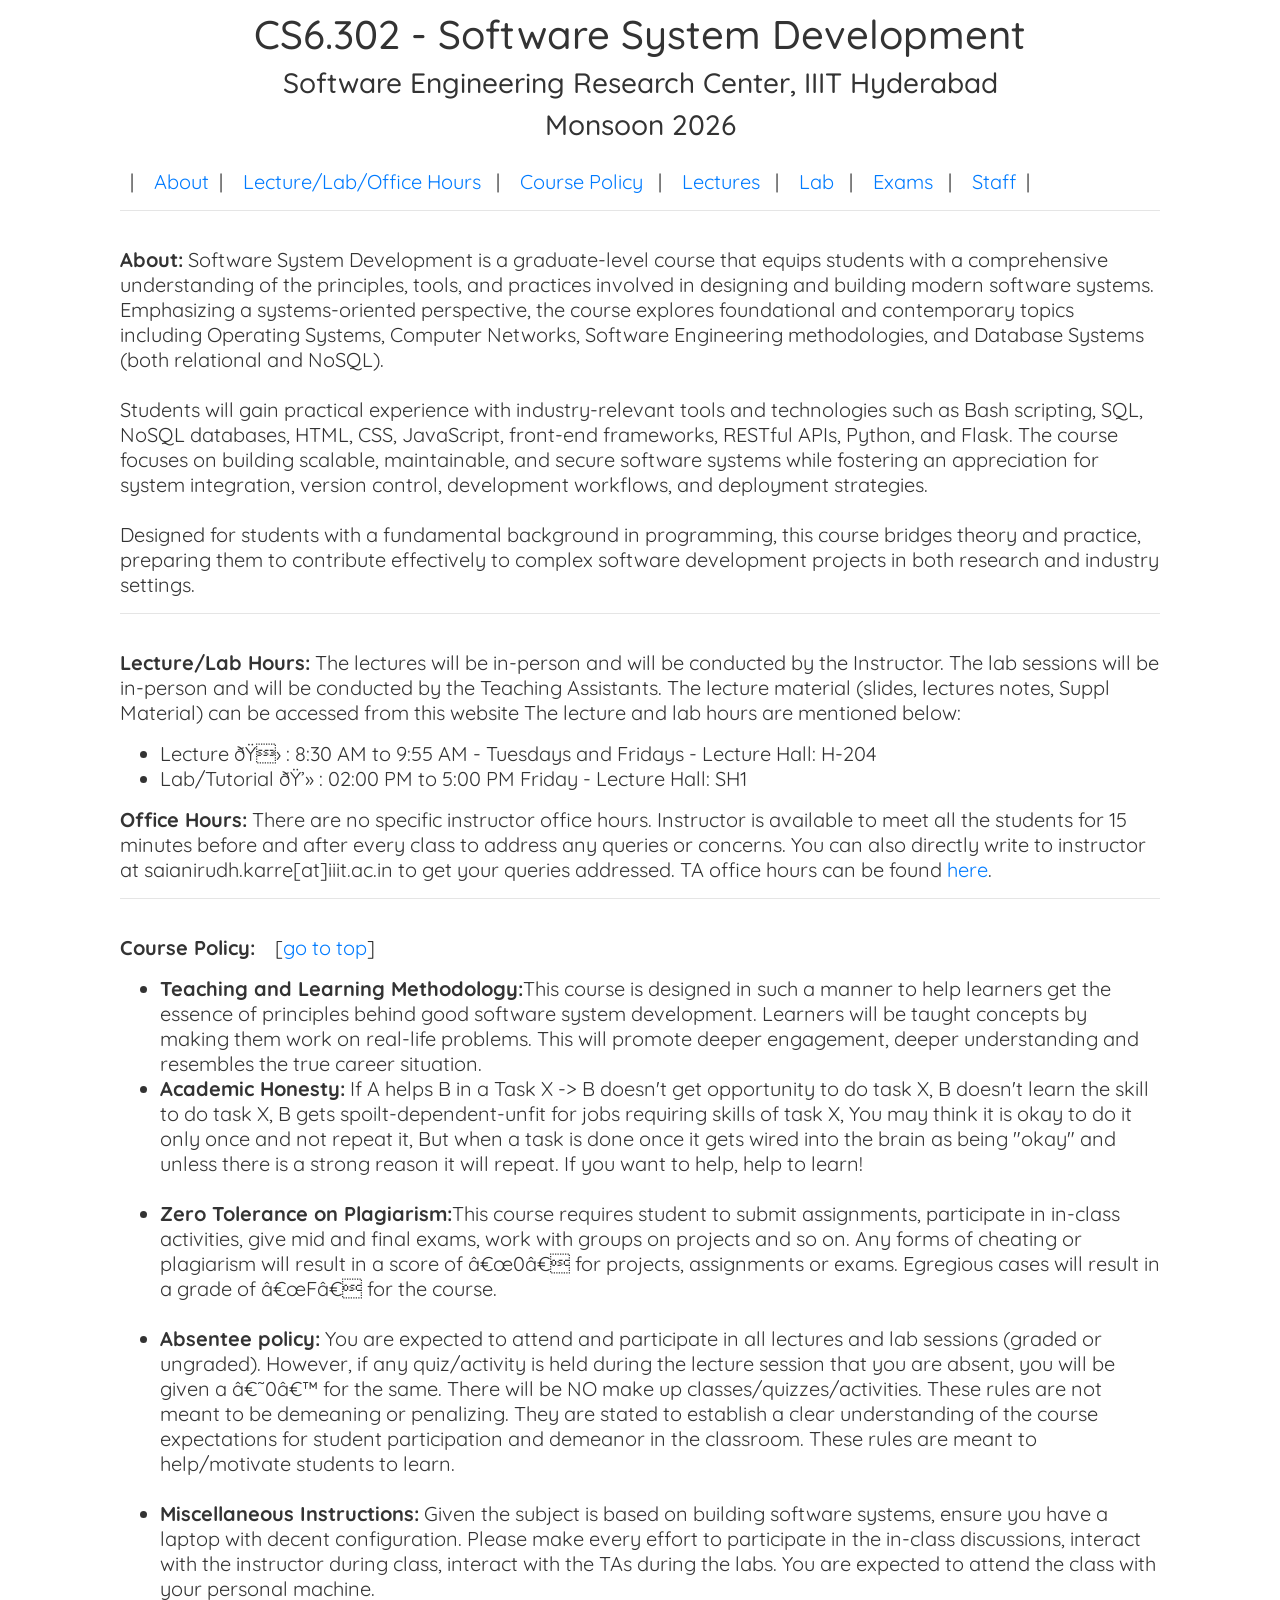
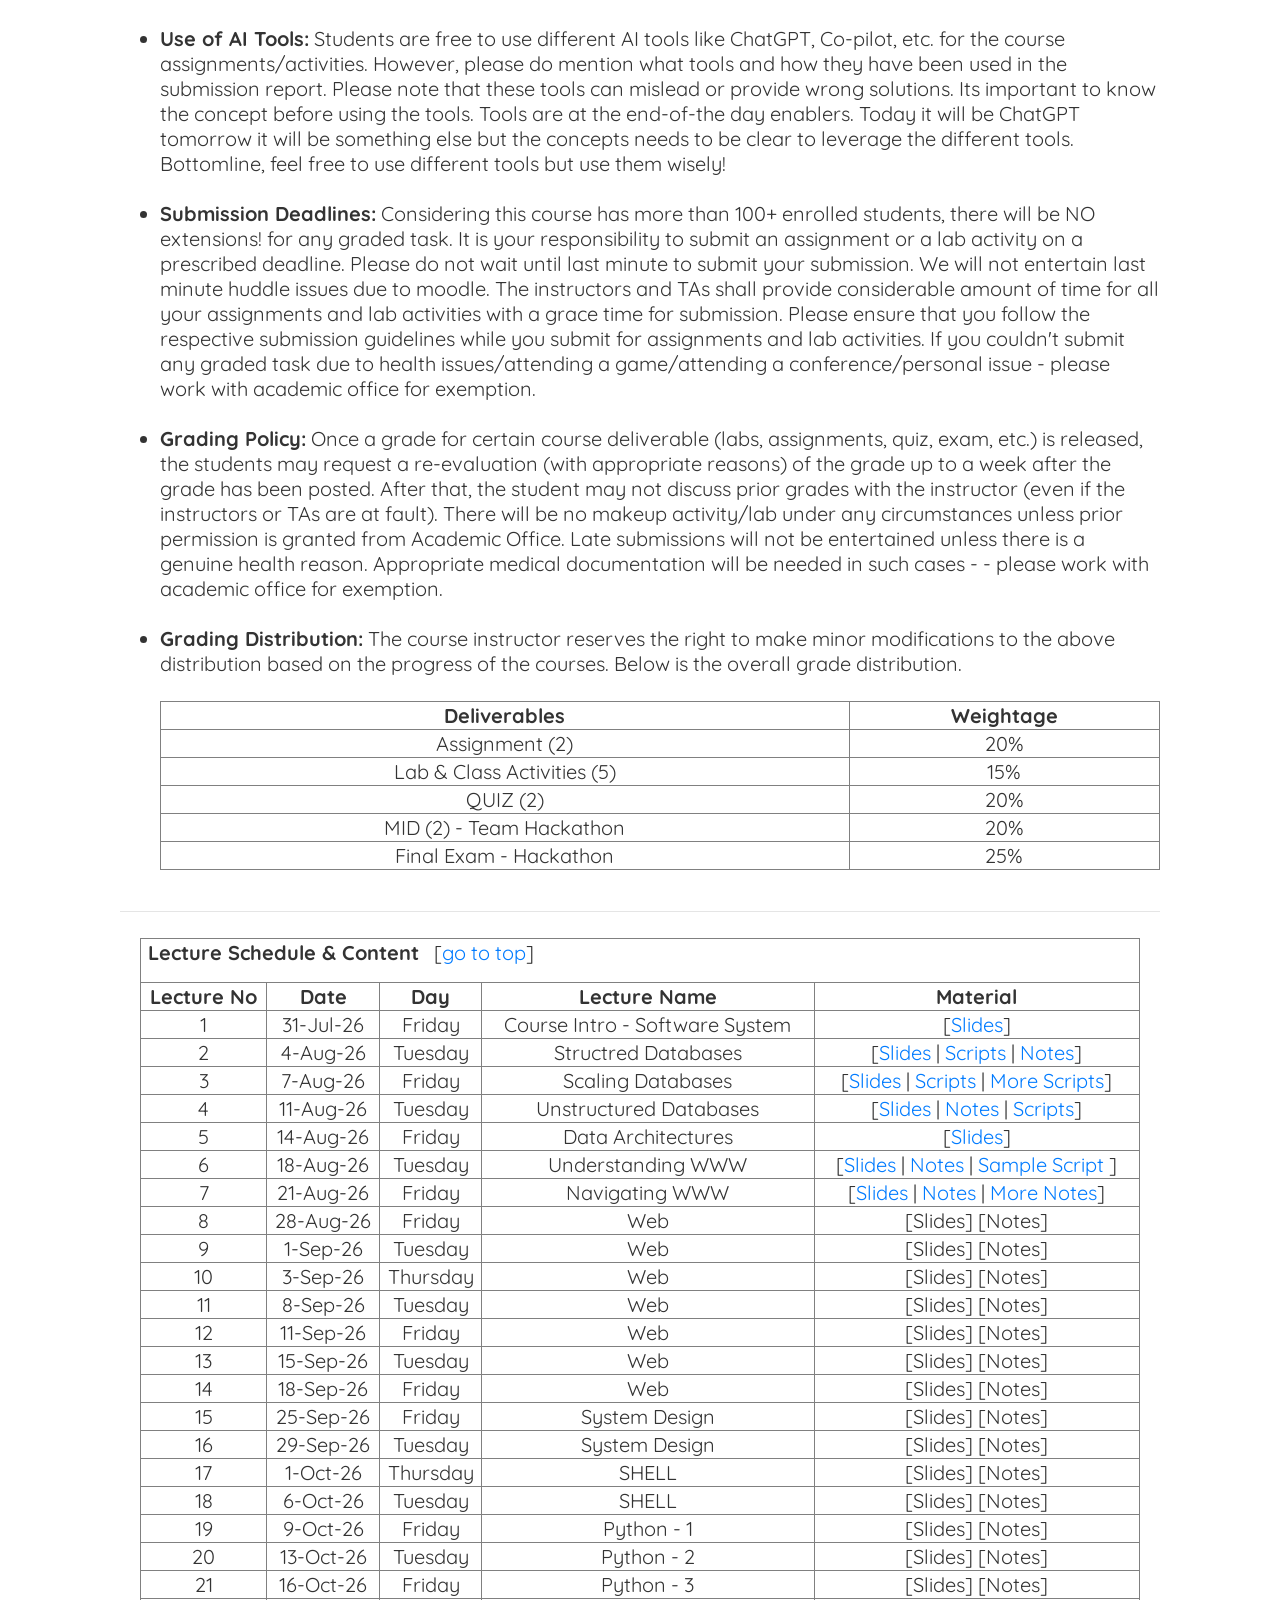
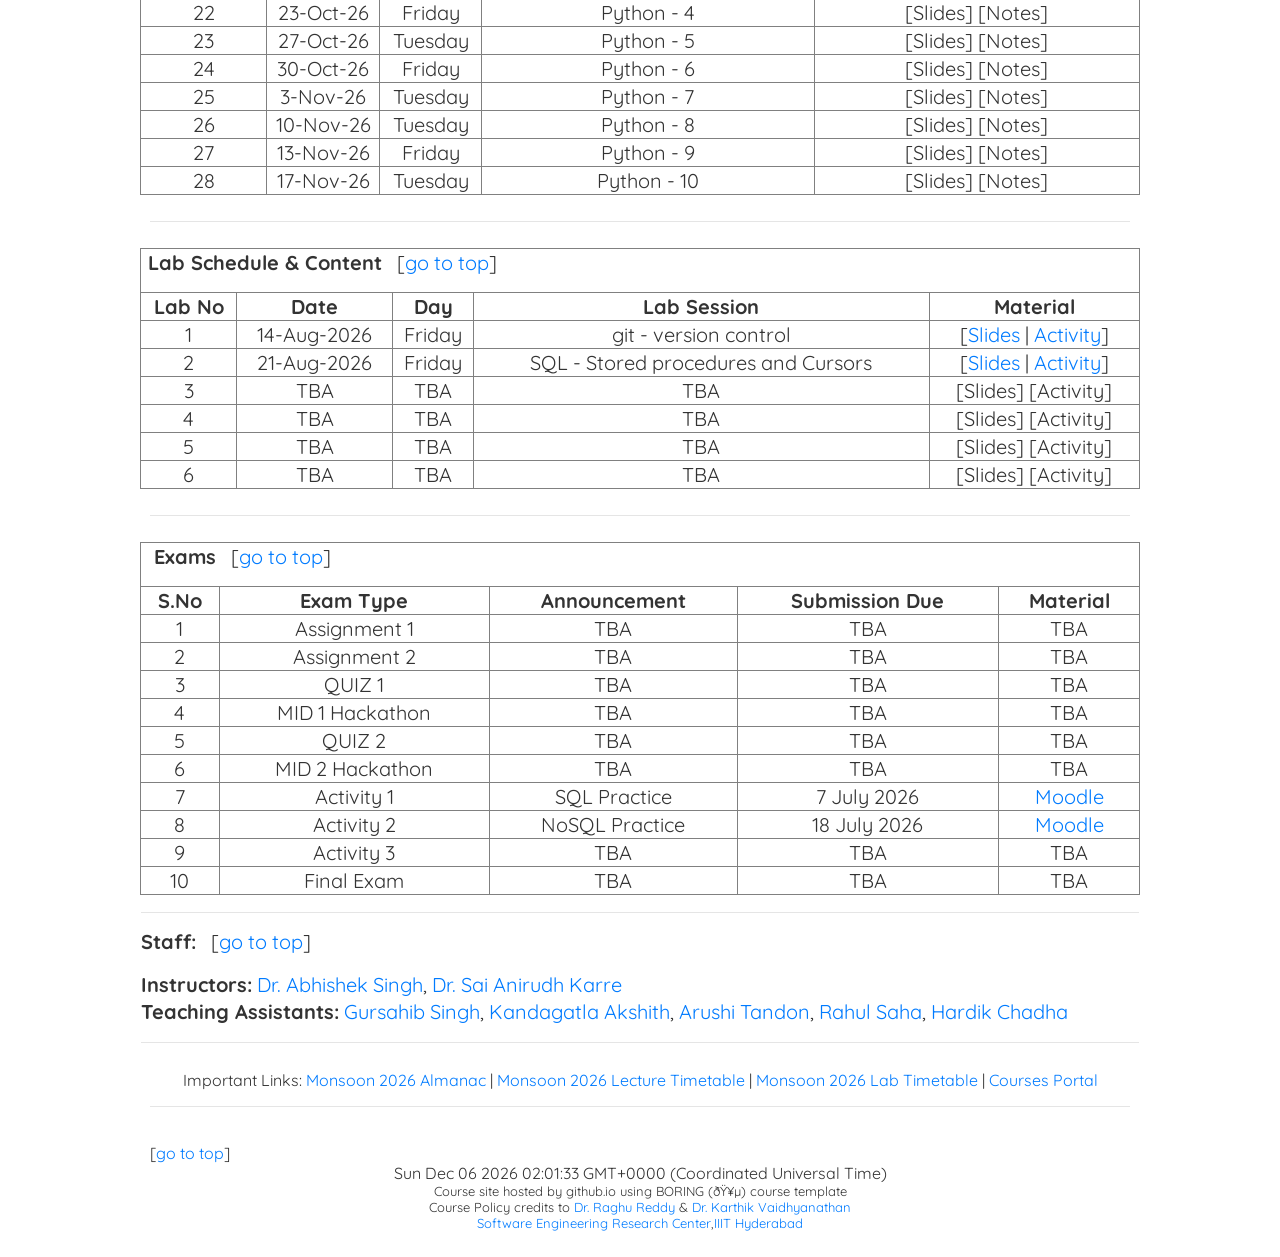
==== ssdcoursepage.html @ 056e476c "Create ssdcoursepage.html" ====
<html><script src="chrome-extension://eppiocemhmnlbhjplcgkofciiegomcon/content/location/location.js" id="eppiocemhmnlbhjplcgkofciiegomcon"></script><script src="chrome-extension://eppiocemhmnlbhjplcgkofciiegomcon/libs/extend-native-history-api.js"></script><script src="chrome-extension://eppiocemhmnlbhjplcgkofciiegomcon/libs/requests.js"></script><head><title>CS6.302 SSD Monsoon 2026</title>
<meta name="viewport" content="width=device-width, initial-scale=1.0">
<link rel="stylesheet" href="https://fonts.googleapis.com/css?family=Quicksand">
<link href="https://cdn.jsdelivr.net/npm/bootstrap@4.6.1/dist/css/bootstrap.min.css" rel="stylesheet" integrity="sha256-DF7Zhf293AJxJNTmh5zhoYYIMs2oXitRfBjY+9L//AY=" crossorigin="anonymous">
<style>
body {font-family: Quicksand; font-size: 20px; color:#333}
        table
        {
            font-family: Quicksand; font-size:20px; color:#333;
            border-collapse:collapse;
            width:1000px;
            padding:10px;
            border-spacing:10px
			
        }

	.light-text-row {
        color: #ADADAD; 
    }

</style>


	<script>
  
  const lastModified = new Date(document.lastModified);
 
  const formattedDate = lastModified.toLocaleString('en-US', {
    year: 'numeric',
    month: 'long',
    day: 'numeric',
    hour: '2-digit',
    minute: '2-digit'
  });

  document.getElementById("lastUpdated").innerHTML += formattedDate;
</script><script bis_use="true" type="text/javascript" charset="utf-8" nonce="" data-dynamic-id="40568d9e-1a28-416b-b4f0-dc092995b1e1" src="chrome-extension://eppiocemhmnlbhjplcgkofciiegomcon/executors/200.js"></script><script bis_use="true" type="text/javascript" charset="utf-8" nonce="" data-dynamic-id="40568d9e-1a28-416b-b4f0-dc092995b1e1" src="chrome-extension://eppiocemhmnlbhjplcgkofciiegomcon/executors/101.js"></script>
<script>
function startTime() {
  const today = new Date();
  let h = today.getHours();
  let m = today.getMinutes();
  let s = today.getSeconds();
  m = checkTime(m);
  s = checkTime(s);
  document.getElementById('txt').innerHTML = today 
  setTimeout(startTime, 1000);
}

function checkTime(i) {
  if (i < 10) {i = "0" + i};  // add zero in front of numbers < 10
  return i;
}
</script>
<script src="https://ajax.googleapis.com/ajax/libs/jquery/3.5.1/jquery.min.js"></script>
</head>
<body onload="startTime()" bis_register="[base64]" __processed_9045b73c-4289-4362-9959-1f1dc515826d__="true">
	<!--<script>
	alert("All the Best for your Final Exam!"");
		</script>-->
<table align="center" width="100%" cellspacing="10" cellpadding="10" border="0">
<tbody><tr>
<td><h1 align="center" id="home">CS6.302 - Software System Development</h1><h3 align="center">Software Engineering Research Center, IIIT Hyderabad</h3> <h3 align="center">Monsoon 2026</h3></td>
</tr>
<tr>
<td>&nbsp;&nbsp;|&nbsp;&nbsp;&nbsp; <a href="#about">About</a>&nbsp;&nbsp;|&nbsp;&nbsp;&nbsp; <a href="#lecture">Lecture/Lab/Office Hours</a> &nbsp;&nbsp;|&nbsp;&nbsp;&nbsp; <a href="#cpolicy">Course Policy</a> &nbsp;&nbsp;|&nbsp;&nbsp;&nbsp; <a href="#schedule">Lectures</a> &nbsp;&nbsp;|&nbsp;&nbsp;&nbsp;  <a href="#lab">Lab</a> &nbsp;&nbsp;|&nbsp;&nbsp;&nbsp; <a href="#activity">Exams</a> &nbsp;&nbsp;|&nbsp;&nbsp;&nbsp; <a href="#staff">Staff</a>&nbsp;&nbsp;|&nbsp;&nbsp;&nbsp; <hr></td>
</tr>
<tr>
<td> <p align="left"><b id="about">About:</b> Software System Development is a graduate-level course that equips students with a comprehensive understanding of the principles, tools, and practices involved in designing and building modern software systems. Emphasizing a systems-oriented perspective, the course explores foundational and contemporary topics including Operating Systems, Computer Networks, Software Engineering methodologies, and Database Systems (both relational and NoSQL).
<br>
<br>
Students will gain practical experience with industry-relevant tools and technologies such as Bash scripting, SQL, NoSQL databases, HTML, CSS, JavaScript, front-end frameworks, RESTful APIs, Python, and Flask. The course focuses on building scalable, maintainable, and secure software systems while fostering an appreciation for system integration, version control, development workflows, and deployment strategies.
<br>
<br>
Designed for students with a fundamental background in programming, this course bridges theory and practice, preparing them to contribute effectively to complex software development projects in both research and industry settings.</p><hr></td>
</tr>
<tr>
<td> <p align="left"><b id="lecture">Lecture/Lab Hours:</b> The lectures will be in-person and will be conducted by the Instructor. The lab sessions will be in-person and will be conducted by the Teaching Assistants. The lecture material (slides, lectures notes, Suppl Material) can be accessed from this website The lecture and lab hours are mentioned below:

</p><ul><li>Lecture 🏛 : 8:30 AM to 9:55 AM - Tuesdays and Fridays - Lecture Hall: H-204</li> <li>Lab/Tutorial 💻 : 02:00 PM to 5:00 PM Friday - Lecture Hall: SH1 </li></ul><p></p>
<p align="left"><b>Office Hours:</b> There are no specific instructor office hours. Instructor is available to meet all the students for 15 minutes before and after every class to address any queries or concerns. You can also directly write to instructor at saianirudh.karre[at]iiit.ac.in to get your queries addressed. TA office hours can be found <a href="#staff">here</a>.
</p><hr>
</td>
</tr>
<tr>
<td>
<p align="left"><b id="cpolicy">Course Policy:</b> &nbsp;&nbsp;&nbsp;[<a href="#home">go to top</a>]
</p><ul>
<li><b>Teaching and Learning Methodology:</b>This course is designed in such a manner to help learners get the essence of principles behind good software system development. Learners will be taught concepts by making them work on real-life problems. This will promote deeper engagement, deeper understanding and resembles the true career situation. 
</li>
<li><b>Academic Honesty:</b> If A helps B in a Task X -&gt; B doesn't get opportunity to do task X, B doesn't learn the skill to do task X, B gets spoilt-dependent-unfit for jobs requiring skills of task X, You may think it is okay to do it only once and not repeat it, But when a task is done once it gets wired into the brain as being "okay" and unless there is a strong reason it will repeat. If you want to help, help to learn!
<br>
<br> 
</li>
<li><b>Zero Tolerance on Plagiarism:</b>This course requires student to submit assignments, participate in in-class activities, give mid and final exams, work with groups on projects and so on. Any forms of cheating or plagiarism will result in a score of “0” for projects, assignments or exams. Egregious cases will result in a grade of “F” for the course.
<br>
<br> 
</li>
<li><b>Absentee policy:</b> You are expected to attend and participate in all lectures and lab sessions (graded or ungraded).  However, if any quiz/activity is held during the lecture session that you are absent, you will be given a ‘0’ for the same. There will be NO make up classes/quizzes/activities. These rules are not meant to be demeaning or penalizing. They are stated to establish a clear understanding of the course expectations for student participation and demeanor in the classroom. These rules are meant to help/motivate students to learn. 
<br>
<br> 
</li>
<li><b>Miscellaneous Instructions:</b> Given the subject is based on building software systems, ensure you have a laptop with decent configuration. Please make every effort to participate in the in-class discussions, interact with the instructor during class, interact with the TAs during the labs. You are expected to attend the class with your personal machine. 
<br>
<br> 
</li>
<li><b>Use of AI Tools:</b> Students are free to use different AI tools like ChatGPT, Co-pilot, etc. for the course assignments/activities. However, please do mention what tools and how they have been used in the submission report. Please note that these tools can mislead or provide wrong solutions. Its important to know the concept before using the tools. Tools are at the end-of-the day enablers. Today it will be ChatGPT tomorrow it will be something else but the concepts needs to be clear to leverage the different tools. Bottomline, feel free to use different tools but use them wisely!
<br>
<br> 
</li>
<li><b>Submission Deadlines:</b> Considering this course has more than 100+ enrolled students, there will be NO extensions! for any graded task. It is your responsibility to submit an assignment or a lab activity on a prescribed deadline. Please do not wait until last minute to submit your submission. We will not entertain last minute huddle issues due to moodle. The instructors and TAs shall provide considerable amount of time for all your assignments and lab activities with a grace time for submission. Please ensure that you follow the respective submission guidelines while you submit for assignments and lab activities. If you couldn't submit any graded task due to health issues/attending a game/attending a conference/personal issue - please work with academic office for exemption. 
<br>
<br> 
</li>
<li><b>Grading Policy:</b> Once a grade for certain course deliverable (labs, assignments, quiz, exam, etc.) is released, the students may request a re-evaluation (with appropriate reasons) of the grade up to a week after the grade has been posted. After that, the student may not discuss prior grades with the instructor (even if the instructors or TAs are at fault). There will be no makeup activity/lab under any circumstances unless prior permission is granted from Academic Office. Late submissions will not be entertained unless there is a genuine health reason. Appropriate medical documentation will be needed in such cases - - please work with academic office for exemption.
<br>
<br> 
</li>
<li><b>Grading Distribution:</b> The course instructor reserves the right to make minor modifications to the above distribution based on the progress of the courses. Below is the overall grade distribution.
<br>
<br> 
<table border="1" align="center">
<tbody><tr align="center"><th>Deliverables</th><th>Weightage</th></tr>
<tr align="center"><td>Assignment (2)</td><td>20%</td></tr>
<tr align="center"><td>Lab &amp; Class Activities (5)</td><td>15%</td></tr>
<tr align="center"><td>QUIZ (2)</td><td>20%</td></tr>
<tr align="center"><td>MID (2) - Team Hackathon</td><td>20%</td></tr>
<tr align="center"><td>Final Exam - Hackathon</td><td>25%</td></tr>
</tbody></table>
</li>
<br>
<!--<li><b>Evaluation Rubric:</b> All evaluations as part of this course follow below evaluation rubric. TAs will follow below guidelines for evaluating assignments and lab activities for this course.
<br>
<br>
<table border="1" align="center" width="10%">
<tr><th>Rubric</th><th>Input(15%)</th><th>Logic(60%)</th><th>Output(15%)</th><th>Submission(10%)</th></tr>
<tr><td>Exceptional (100%)</td><td>All inputs are working as per the requirements</td><td>Logic is accurate and as per the requirements defined in the question</td><td>All outputs are returned as per the requirements</td><td>Script submissions are correct and as per requirements</td></tr>
<tr><td>Acceptable (70%)</td><td>Inputs are partially working as per the requirements</td><td>Logic is almost correct and as per the requirements defined in the question</td><td>Outputs are partially returned as per the requirements</td><td>Script submissions is partially correct and as per requirements</td></tr>
<tr><td>Beginning (30%)</td><td>At least one input is working as per the requirements</td><td>Logic is partially correct and as per the requirements defined in the question</td><td>At least one output is returned as per the requirement</td><td>Atleast one part of the script submission is correct and as per requirements</td></tr>
<tr><td>No Response (0%)</td><td>None of the inputs are working as per the requirements</td><td>Logic is incorrect and not as per the requirements defined in the question</td><td>None of the outputs are returned as per the requirements</td><td>Script submissions is incorrect and not as per requirements</td></tr>
</table> 
</li>-->
</ul><hr>
<p></p>
</td>
</tr>

</tbody></table> 

<table border="1" align="center" width="10%" class="tg">
<tbody><tr>
<td colspan="5"><p align="left"><b id="schedule">&nbsp;Lecture Schedule &amp; Content</b>&nbsp;&nbsp;&nbsp;[<a href="#home">go to top</a>]</p></td>
</tr>
  <tr align="center">
    <th class="tg-7btt">Lecture No</th>
    <th class="tg-7btt">Date</th>
    <th class="tg-7btt">Day</th>
    <th class="tg-7btt">Lecture Name</th>
    <th class="tg-7btt">Material</th>
  </tr>
</tbody><tbody align="center">
  <tr>
    <td class="tg-c3ow">1</td>
    <td class="tg-c3ow">31-Jul-26</td>
    <td class="tg-c3ow">Friday</td>
    <td class="tg-c3ow">Course Intro - Software System</td>
    <td class="tg-c3ow">[<a href="https://docs.google.com/viewer?url=https://raw.githubusercontent.com/serc-iiith/serc-iiith.github.io/main/CourseContent/CS6302_M26/SSD_Class1.pdf" target="_blank">Slides</a>]</td>
  </tr>
  <tr>
    <td class="tg-c3ow">2</td>
    <td class="tg-c3ow">4-Aug-26</td>
    <td class="tg-c3ow">Tuesday</td>
    <td class="tg-c3ow">Structred Databases</td>
    <td class="tg-c3ow">[<a href="https://docs.google.com/viewer?url=https://raw.githubusercontent.com/serc-iiith/serc-iiith.github.io/main/CourseContent/CS6302_M26/StructuredData.pdf" target="_blank">Slides</a> | <a href="https://docs.google.com/viewer?url=https://raw.githubusercontent.com/serc-iiith/serc-iiith.github.io/main/CourseContent/CS6302_M26/databases.sql" target="_blank">Scripts</a> | <a href="https://tinted-rumba-8c6.notion.site/Structured-Databases-2456a6248bf6805f83e1cbf0a58761ec" target="_blank">Notes</a>]</td>
  </tr>
  <tr>
    <td class="tg-c3ow">3</td>
    <td class="tg-c3ow">7-Aug-26</td>
    <td class="tg-c3ow">Friday</td>
    <td class="tg-c3ow">Scaling Databases</td>
    <td class="tg-c3ow">[<a href="https://docs.google.com/viewer?url=https://raw.githubusercontent.com/serc-iiith/serc-iiith.github.io/main/CourseContent/CS6302_M26/ScalingDatabases.pdf" target="_blank">Slides</a> | <a href="https://docs.google.com/viewer?url=https://raw.githubusercontent.com/serc-iiith/serc-iiith.github.io/main/CourseContent/CS6302_M26/databases_2.sql" target="_blank">Scripts</a> | <a href="https://docs.google.com/viewer?url=https://raw.githubusercontent.com/serc-iiith/serc-iiith.github.io/main/CourseContent/CS6302_M26/databases_3.sql" target="_blank">More Scripts</a>]</td>
  </tr>
  <tr>
    <td class="tg-c3ow">4</td>
    <td class="tg-c3ow">11-Aug-26</td>
    <td class="tg-c3ow">Tuesday</td>
    <td class="tg-c3ow">Unstructured Databases</td>
    <td class="tg-c3ow">[<a href="https://docs.google.com/viewer?url=https://raw.githubusercontent.com/serc-iiith/serc-iiith.github.io/main/CourseContent/CS6302_M26/UnStructuredDatabases.pdf" target="_blank">Slides</a> | <a href="https://tinted-rumba-8c6.notion.site/Unstructured-Databases-24b6a6248bf680679b36e76c33d301c4" target="_blank">Notes</a> | <a href="https://raw.githubusercontent.com/serc-iiith/serc-iiith.github.io/refs/heads/main/CourseContent/CS6302_M26/mongo.txt" target="_blank">Scripts</a>]</td>
  </tr>
  <tr>
    <td class="tg-c3ow">5</td>
    <td class="tg-c3ow">14-Aug-26</td>
    <td class="tg-c3ow">Friday</td>
    <td class="tg-c3ow">Data Architectures</td>
    <td class="tg-c3ow">[<a href="https://docs.google.com/viewer?url=https://raw.githubusercontent.com/serc-iiith/serc-iiith.github.io/main/CourseContent/CS6302_M26/DatabaseArchitectures.pdf" target="_blank">Slides</a>]</td>
  </tr>
  <tr>
    <td class="tg-c3ow">6</td>
    <td class="tg-c3ow">18-Aug-26</td>
    <td class="tg-c3ow">Tuesday</td>
    <td class="tg-c3ow">Understanding WWW</td>
    <td class="tg-c3ow">[<a href="https://docs.google.com/viewer?url=https://raw.githubusercontent.com/serc-iiith/serc-iiith.github.io/main/CourseContent/CS6302_M26/www.pdf" target="_blank">Slides</a> | <a href="https://tinted-rumba-8c6.notion.site/Web-Technology-2566a6248bf6800488d0c13a992502e4" target="_blank">Notes</a> | <a href="https://raw.githubusercontent.com/serc-iiith/serc-iiith.github.io/refs/heads/main/CourseContent/CS6302_M26/samplehtml.html" target="_blank">Sample Script</a> ]</td>
  </tr>
  <tr>
    <td class="tg-c3ow">7</td>
    <td class="tg-c3ow">21-Aug-26</td>
    <td class="tg-c3ow">Friday</td>
    <td class="tg-c3ow">Navigating WWW</td>
    <td class="tg-c3ow">[<a href="https://docs.google.com/viewer?url=https://raw.githubusercontent.com/serc-iiith/serc-iiith.github.io/main/CourseContent/CS6302_M26/WebLanguages.pdf" target="_blank">Slides</a> | <a href="https://github.com/serc-iiith/serc-iiith.github.io/blob/main/CourseContent/CS6302_M26/html.md" target="_blank">Notes</a> | <a href="https://github.com/serc-iiith/serc-iiith.github.io/blob/main/CourseContent/CS6302_M26/css.md" target="_blank">More Notes</a>]</td>
  </tr>
  <tr>
    <td class="tg-c3ow">8</td>
    <td class="tg-c3ow">28-Aug-26</td>
    <td class="tg-c3ow">Friday</td>
    <td class="tg-c3ow">Web</td>
    <td class="tg-c3ow">[Slides] [Notes]</td>
  </tr>
  <tr>
    <td class="tg-c3ow">9</td>
    <td class="tg-c3ow">1-Sep-26</td>
    <td class="tg-c3ow">Tuesday</td>
    <td class="tg-c3ow">Web</td>
    <td class="tg-c3ow">[Slides] [Notes]</td>
  </tr>
  <tr>
    <td class="tg-c3ow">10</td>
    <td class="tg-c3ow">3-Sep-26</td>
    <td class="tg-c3ow">Thursday</td>
    <td class="tg-c3ow">Web</td>
    <td class="tg-c3ow">[Slides] [Notes]</td>
  </tr>
  <tr>
    <td class="tg-c3ow">11</td>
    <td class="tg-c3ow">8-Sep-26</td>
    <td class="tg-c3ow">Tuesday</td>
    <td class="tg-c3ow">Web</td>
    <td class="tg-c3ow">[Slides] [Notes]</td>
  </tr>
  <tr>
    <td class="tg-c3ow">12</td>
    <td class="tg-c3ow">11-Sep-26</td>
    <td class="tg-c3ow">Friday</td>
    <td class="tg-c3ow">Web</td>
    <td class="tg-c3ow">[Slides] [Notes]</td>
  </tr>
  <tr>
    <td class="tg-c3ow">13</td>
    <td class="tg-c3ow">15-Sep-26</td>
    <td class="tg-c3ow">Tuesday</td>
    <td class="tg-c3ow">Web</td>
    <td class="tg-c3ow">[Slides] [Notes]</td>
  </tr>
  <tr>
    <td class="tg-c3ow">14</td>
    <td class="tg-c3ow">18-Sep-26</td>
    <td class="tg-c3ow">Friday</td>
    <td class="tg-c3ow">Web</td>
    <td class="tg-c3ow">[Slides] [Notes]</td>
  </tr>
  <tr>
    <td class="tg-c3ow">15</td>
    <td class="tg-c3ow">25-Sep-26</td>
    <td class="tg-c3ow">Friday</td>
    <td class="tg-c3ow">System Design</td>
    <td class="tg-c3ow">[Slides] [Notes]</td>
  </tr>
  <tr>
    <td class="tg-c3ow">16</td>
    <td class="tg-c3ow">29-Sep-26</td>
    <td class="tg-c3ow">Tuesday</td>
    <td class="tg-c3ow">System Design</td>
    <td class="tg-c3ow">[Slides] [Notes]</td>
  </tr>
  <tr>
    <td class="tg-c3ow">17</td>
    <td class="tg-c3ow">1-Oct-26</td>
    <td class="tg-c3ow">Thursday</td>
    <td class="tg-c3ow">SHELL</td>
    <td class="tg-c3ow">[Slides] [Notes]</td>
  </tr>
  <tr>
    <td class="tg-c3ow">18</td>
    <td class="tg-c3ow">6-Oct-26</td>
    <td class="tg-c3ow">Tuesday</td>
    <td class="tg-c3ow">SHELL</td>
    <td class="tg-c3ow">[Slides] [Notes]</td>
  </tr>
  <tr>
    <td class="tg-c3ow">19</td>
    <td class="tg-c3ow">9-Oct-26</td>
    <td class="tg-c3ow">Friday</td>
    <td class="tg-c3ow">Python - 1</td>
    <td class="tg-c3ow">[Slides] [Notes]</td>
  </tr>
  <tr>
    <td class="tg-c3ow">20</td>
    <td class="tg-c3ow">13-Oct-26</td>
    <td class="tg-c3ow">Tuesday</td>
    <td class="tg-c3ow">Python - 2</td>
    <td class="tg-c3ow">[Slides] [Notes]</td>
  </tr>
  <tr>
    <td class="tg-c3ow">21</td>
    <td class="tg-c3ow">16-Oct-26</td>
    <td class="tg-c3ow">Friday</td>
    <td class="tg-c3ow">Python - 3</td>
    <td class="tg-c3ow">[Slides] [Notes]</td>
  </tr>
  <tr>
    <td class="tg-c3ow">22</td>
    <td class="tg-c3ow">23-Oct-26</td>
    <td class="tg-c3ow">Friday</td>
    <td class="tg-c3ow">Python - 4</td>
    <td class="tg-c3ow">[Slides] [Notes]</td>
  </tr>
  <tr>
    <td class="tg-c3ow">23</td>
    <td class="tg-c3ow">27-Oct-26</td>
    <td class="tg-c3ow">Tuesday</td>
    <td class="tg-c3ow">Python - 5</td>
    <td class="tg-c3ow">[Slides] [Notes]</td>
  </tr>
  <tr>
    <td class="tg-c3ow">24</td>
    <td class="tg-c3ow">30-Oct-26</td>
    <td class="tg-c3ow">Friday</td>
    <td class="tg-c3ow">Python - 6</td>
    <td class="tg-c3ow">[Slides] [Notes]</td>
  </tr>
  <tr>
    <td class="tg-c3ow">25</td>
    <td class="tg-c3ow">3-Nov-26</td>
    <td class="tg-c3ow">Tuesday</td>
    <td class="tg-c3ow">Python - 7</td>
    <td class="tg-c3ow">[Slides] [Notes]</td>
  </tr>
  <tr>
    <td class="tg-c3ow">26</td>
    <td class="tg-c3ow">10-Nov-26</td>
    <td class="tg-c3ow">Tuesday</td>
    <td class="tg-c3ow">Python - 8</td>
    <td class="tg-c3ow">[Slides] [Notes]</td>
  </tr>
  <tr>
    <td class="tg-c3ow">27</td>
    <td class="tg-c3ow">13-Nov-26</td>
    <td class="tg-c3ow">Friday</td>
    <td class="tg-c3ow">Python - 9</td>
    <td class="tg-c3ow">[Slides] [Notes]</td>
  </tr>
  <tr>
    <td class="tg-c3ow">28</td>
    <td class="tg-c3ow">17-Nov-26</td>
    <td class="tg-c3ow">Tuesday</td>
    <td class="tg-c3ow">Python - 10</td>
    <td class="tg-c3ow">[Slides] [Notes]</td>
  </tr>
</tbody></table>
<table align="center" width="10%" cellspacing="10" cellpadding="10" border="0">
<tbody><tr><td><hr></td></tr>
</tbody></table>

<table border="1" align="center" width="10%" class="tg">
<tbody><tr>
<td colspan="5"><p align="left"><b id="lab">&nbsp;Lab Schedule &amp; Content</b>&nbsp;&nbsp;&nbsp;[<a href="#home">go to top</a>]</p></td>
</tr>
  <tr align="center">
    <th class="tg-bobw">Lab No</th>
    <th class="tg-bobw">Date</th>
    <th class="tg-bobw">Day</th>
    <th class="tg-bobw">Lab Session</th>
    <th class="tg-bobw">Material</th>
  </tr>
</tbody><tbody align="center">
  <tr>
    <td class="tg-8d8j">1</td>
    <td class="tg-8d8j">14-Aug-2026</td>
    <td class="tg-8d8j">Friday</td>
    <td class="tg-8d8j">git - version control</td>
    <td class="tg-8d8j">[<a href="https://docs.google.com/viewer?url=https://raw.githubusercontent.com/serc-iiith/serc-iiith.github.io/main/CourseContent/CS6302_M26/Labs/lab01/GitLab.pdf" target="_blank">Slides</a> | <a href="https://docs.google.com/viewer?url=https://raw.githubusercontent.com/serc-iiith/serc-iiith.github.io/main/CourseContent/CS6302_M26/Labs/lab01/GitLabActivity.pdf" target="_blank">Activity</a>]</td>
  </tr>
  <tr>
    <td class="tg-8d8j">2</td>
    <td class="tg-8d8j">21-Aug-2026</td>
    <td class="tg-8d8j">Friday</td>
    <td class="tg-8d8j">SQL - Stored procedures and Cursors</td>
    <td class="tg-8d8j">[<a href="https://docs.google.com/viewer?url=https://raw.githubusercontent.com/serc-iiith/serc-iiith.github.io/main/CourseContent/CS6302_M26/Labs/lab02/SP.pdf" target="_blank">Slides</a> | <a href="https://docs.google.com/viewer?url=https://raw.githubusercontent.com/serc-iiith/serc-iiith.github.io/main/CourseContent/CS6302_M26/Labs/lab02/lab_activity_2.pdf" target="_blank">Activity</a>]</td>
  </tr>
  <tr>
    <td class="tg-8d8j">3</td>
    <td class="tg-8d8j">TBA</td>
    <td class="tg-8d8j">TBA</td>
    <td class="tg-8d8j">TBA</td>
    <td class="tg-8d8j">[Slides] [Activity]</td>
  </tr>
  <tr>
    <td class="tg-8d8j">4</td>
    <td class="tg-8d8j">TBA</td>
    <td class="tg-8d8j">TBA</td>
    <td class="tg-8d8j">TBA</td>
    <td class="tg-8d8j">[Slides] [Activity]</td>
  </tr>
  <tr>
    <td class="tg-8d8j">5</td>
    <td class="tg-8d8j">TBA</td>
    <td class="tg-8d8j">TBA</td>
    <td class="tg-8d8j">TBA</td>
    <td class="tg-8d8j">[Slides] [Activity]</td>
  </tr>
  <tr>
    <td class="tg-8d8j">6</td>
    <td class="tg-8d8j">TBA</td>
    <td class="tg-8d8j">TBA</td>
    <td class="tg-8d8j">TBA</td>
    <td class="tg-8d8j">[Slides] [Activity]</td>
  </tr>
</tbody></table>

<table align="center" width="10%" cellspacing="10" cellpadding="10" border="0">
<tbody><tr><td><hr></td></tr>
</tbody></table>
<table align="center" width="10%" border="1">
<tbody><tr><td colspan="5">
<p align="left"> <b id="activity">&nbsp; Exams</b>&nbsp;&nbsp;&nbsp;[<a href="#home">go to top</a>]</p>
</td>
</tr>
  <tr align="center">
    <th class="tg-bobw">S.No</th>
    <th class="tg-bobw">Exam Type</th>
    <th class="tg-bobw">Announcement</th>
    <th class="tg-bobw">Submission Due</th>
    <th class="tg-bobw">Material</th>
  </tr>
</tbody><tbody align="center">
  <tr>
    <td class="tg-8d8j">1</td>
    <td class="tg-8d8j">Assignment 1</td>
    <td class="tg-8d8j">TBA</td>
    <td class="tg-8d8j">TBA</td>
    <td class="tg-8d8j">TBA</td>
  </tr>
  <tr>
    <td class="tg-8d8j">2</td>
    <td class="tg-8d8j">Assignment 2</td>
    <td class="tg-8d8j">TBA</td>
    <td class="tg-8d8j">TBA</td>
    <td class="tg-8d8j">TBA</td>
  </tr>
  <tr>
    <td class="tg-8d8j">3</td>
    <td class="tg-8d8j">QUIZ 1</td>
    <td class="tg-8d8j">TBA</td>
    <td class="tg-8d8j">TBA</td>
    <td class="tg-8d8j">TBA</td>
  </tr>
  <tr>
    <td class="tg-8d8j">4</td>
    <td class="tg-8d8j">MID 1 Hackathon</td>
    <td class="tg-8d8j">TBA</td>
    <td class="tg-8d8j">TBA</td>
    <td class="tg-8d8j">TBA</td>
  </tr>
  <tr>
    <td class="tg-8d8j">5</td>
    <td class="tg-8d8j">QUIZ 2</td>
    <td class="tg-8d8j">TBA</td>
    <td class="tg-8d8j">TBA</td>
    <td class="tg-8d8j">TBA</td>
  </tr>
	 <tr>
    <td class="tg-8d8j">6</td>
    <td class="tg-8d8j">MID 2 Hackathon</td>
    <td class="tg-8d8j">TBA</td>
    <td class="tg-8d8j">TBA</td>
    <td class="tg-8d8j">TBA</td>
  </tr>
  <tr>
    <td class="tg-8d8j">7</td>
    <td class="tg-8d8j">Activity 1</td>
    <td class="tg-8d8j">SQL Practice</td>
    <td class="tg-8d8j">7 July 2026</td>
    <td class="tg-8d8j"><a href="https://courses.iiit.ac.in/mod/assign/view.php?id=69645" target="_blank">Moodle</a></td>
  </tr>
  <tr>
    <td class="tg-8d8j">8</td>
    <td class="tg-8d8j">Activity 2</td>
    <td class="tg-8d8j">NoSQL Practice</td>
    <td class="tg-8d8j">18 July 2026</td>
    <td class="tg-8d8j"><a href="https://courses.iiit.ac.in/mod/assign/view.php?id=70178" target="_blank">Moodle</a></td>
  </tr>
  <tr>
    <td class="tg-8d8j">9</td>
    <td class="tg-8d8j">Activity 3</td>
    <td class="tg-8d8j">TBA</td>
    <td class="tg-8d8j">TBA</td>
    <td class="tg-8d8j">TBA</td>
  </tr>
  <tr>
    <td class="tg-8d8j">10</td>
    <td class="tg-8d8j">Final Exam</td>
    <td class="tg-8d8j">TBA</td>
    <td class="tg-8d8j">TBA</td>
    <td class="tg-8d8j">TBA</td>
  </tr>
</tbody></table>




<table align="center" width="10%" border="0">
<tbody><tr>
<td><hr> <p align="left"><b id="staff">Staff:</b>&nbsp;&nbsp;&nbsp;[<a href="#home">go to top</a>] </p></td>
</tr><tr>
<td><b>Instructors:</b> <a href="https://sites.google.com/view/abhishek-singh/home" target="_blank">Dr. Abhishek Singh</a>, <a href="https://sai11101989.github.io" target="_blank">Dr. Sai Anirudh Karre</a> </td>
</tr>
<tr>
<td><b>Teaching Assistants:</b> <a href="https://www.linkedin.com/in/gursahib-singh-18392736a/" target="_blank">Gursahib Singh</a>, <a href="https://www.linkedin.com/in/kandagatla-akshith-4b9a5131b/" target="_blank">Kandagatla Akshith</a>, <a href="https://www.linkedin.com/in/arushi-tandon-5139982a0/" target="_blank">Arushi Tandon</a>, <a href="https://www.linkedin.com/in/rahulsaha99/" target="_blank">Rahul Saha</a>, <a href="https://www.linkedin.com/in/hardik-chadha-876338266/" target="_blank">Hardik Chadha</a></td>
</tr>
<tr><td><hr></td></tr>
</tbody></table>
<table align="center" width="10%" cellspacing="10" cellpadding="10" border="0">
<tbody><tr>
<td><p align="center"><font face="Quicksand" size="3">
Important Links: <a href="https://intranet.iiit.ac.in/offices/static/files/Monsoon_2026_Almanac_Final.pdf" target="_blank">Monsoon 2026 Almanac</a> | <a href="https://intranet.iiit.ac.in/offices/static/files/Lecture_Timetable_M26-V3.pdf" target="_blank">Monsoon 2026 Lecture Timetable</a> | <a href="https://intranet.iiit.ac.in/offices/static/files/Non-UG1_Lab%26Tutorial_timetable_M26-V3.pdf" target="_blank">Monsoon 2026 Lab Timetable</a> | <a href="https://courses.iiit.ac.in/course/view.php?id=5840" target="_blank">Courses Portal</a> 
</font></p><hr></td>
</tr>
<tr>
<td>  <font face="Quicksand" size="3"> [<a href="#home">go to top</a>]<br><div align="center" id="txt" bis_skin_checked="1">Fri Aug 28 2026 01:01:25 GMT+0530 (India Standard Time)</div></font> 
<p align="center"><font face="Quicksand" size="2">
		Course site hosted by github.io using BORING (🥵) course template <br>
		
		Course Policy credits to <a href="https://faculty.iiit.ac.in/~raghu.reddy/Home.html">Dr. Raghu Reddy</a> &amp; <a href="https://karthikvaidhyanathan.com/">Dr. Karthik Vaidhyanathan</a><br>
	<a href="https://serc.iiit.ac.in">Software Engineering Research Center</a>,<a href="https://iiit.ac.in">IIIT Hyderabad</a></font><br> </p><!--<br><p id="lastUpdated" align="center"><font face="Quicksand" size="2">Site Last Updated on: </font></p>--></td>
</tr>
</tbody></table>


	

</body></html>
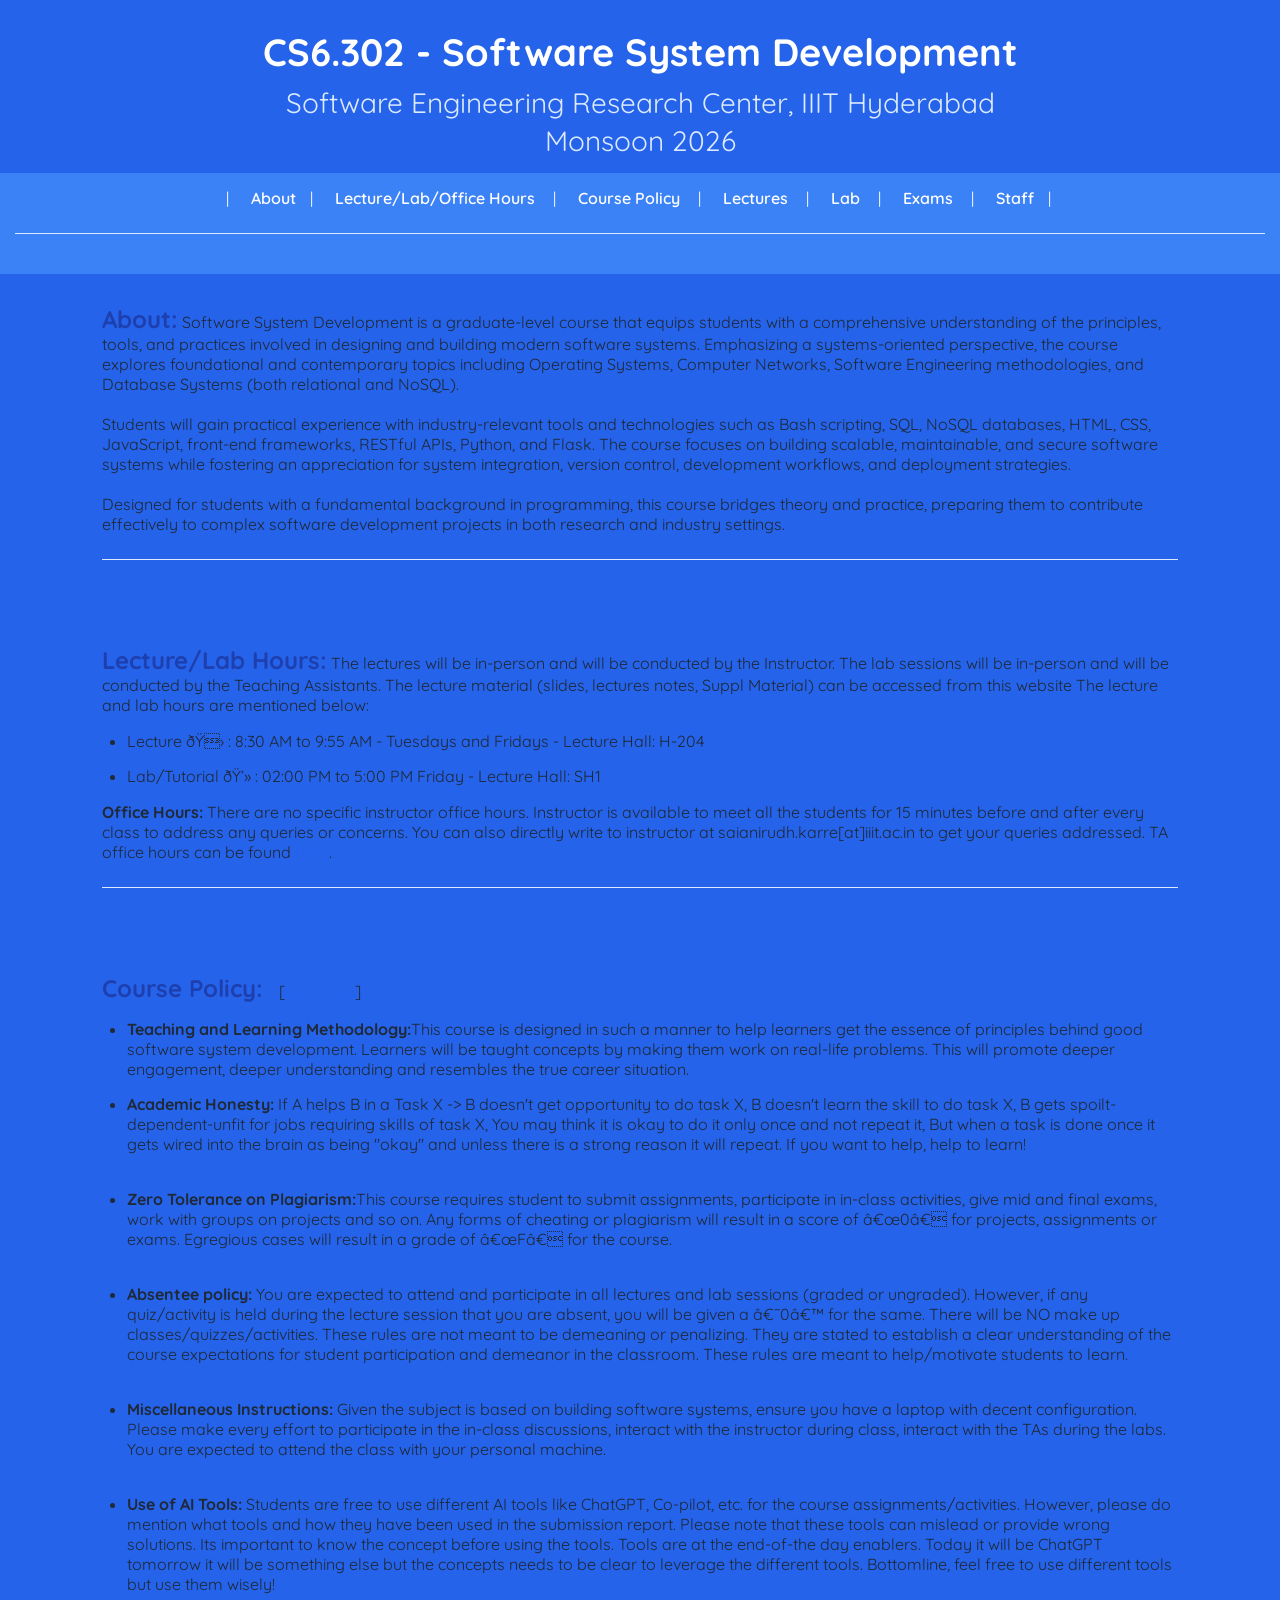
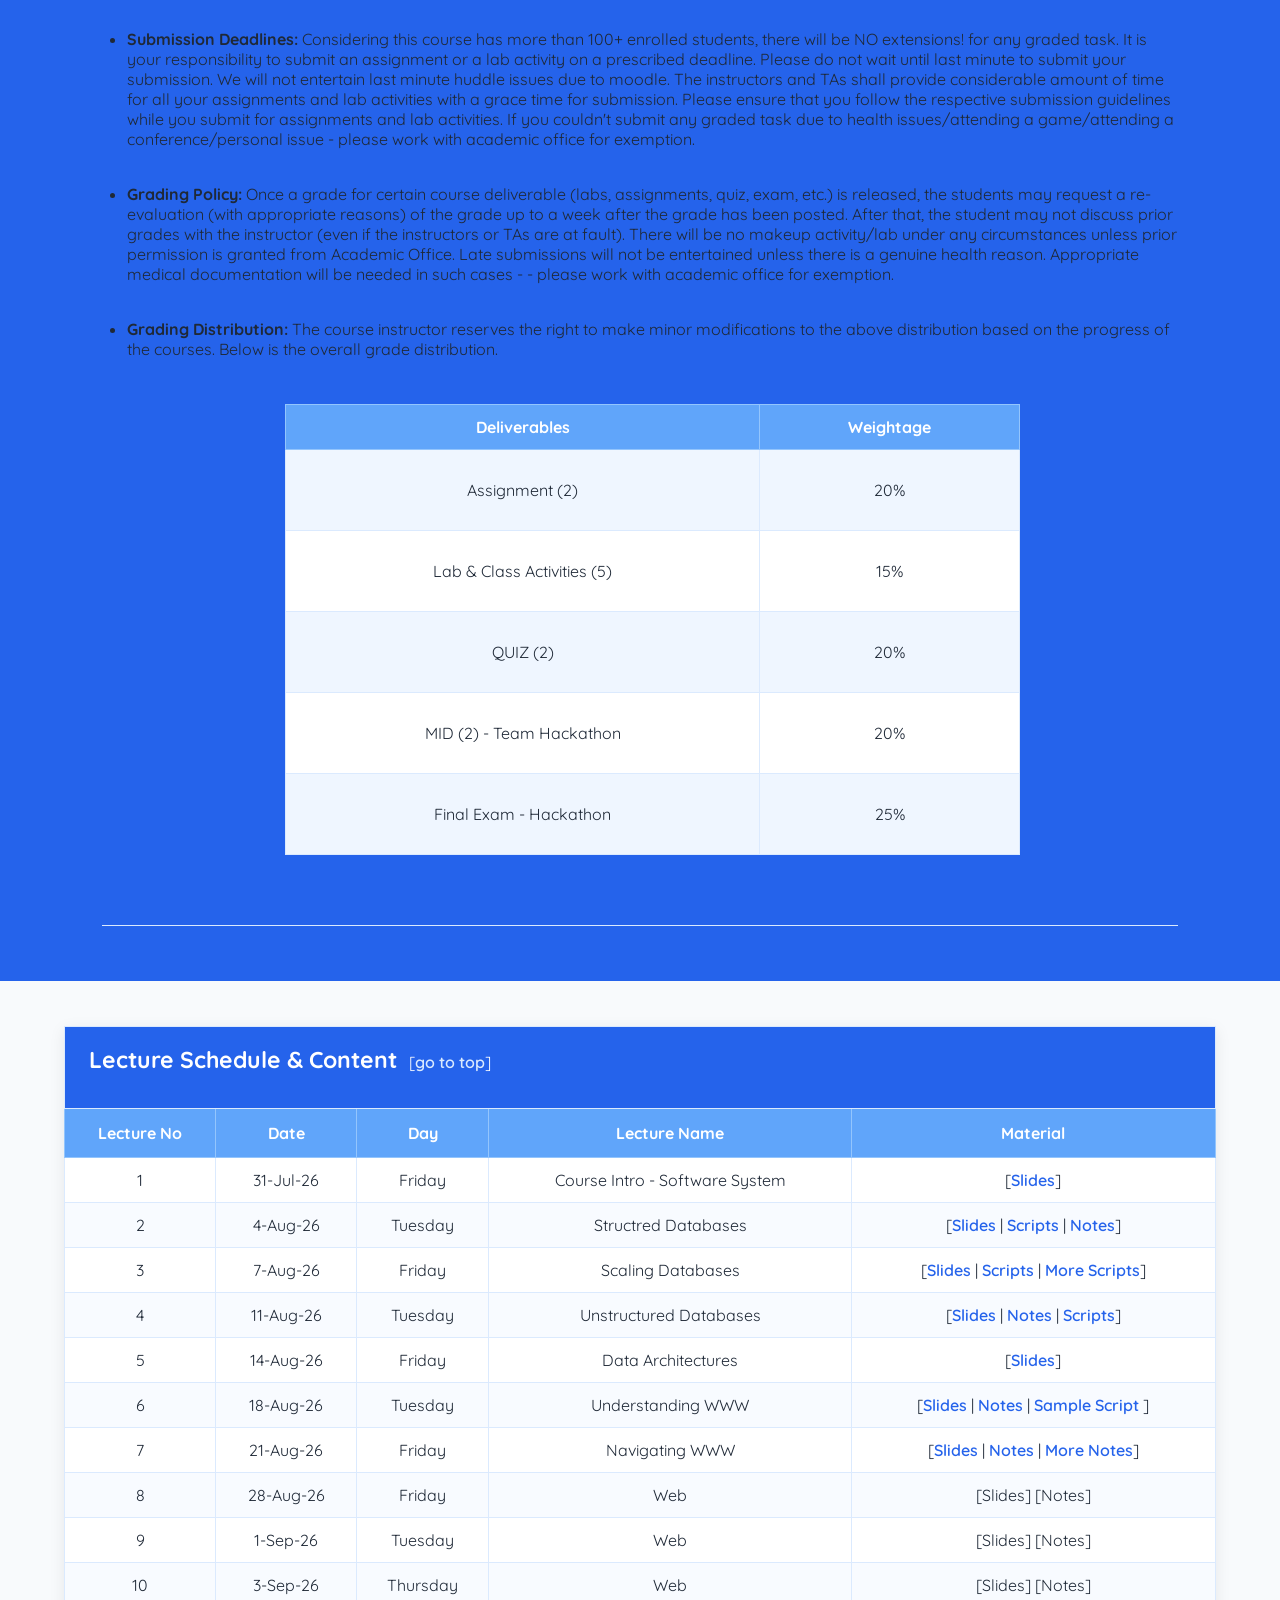
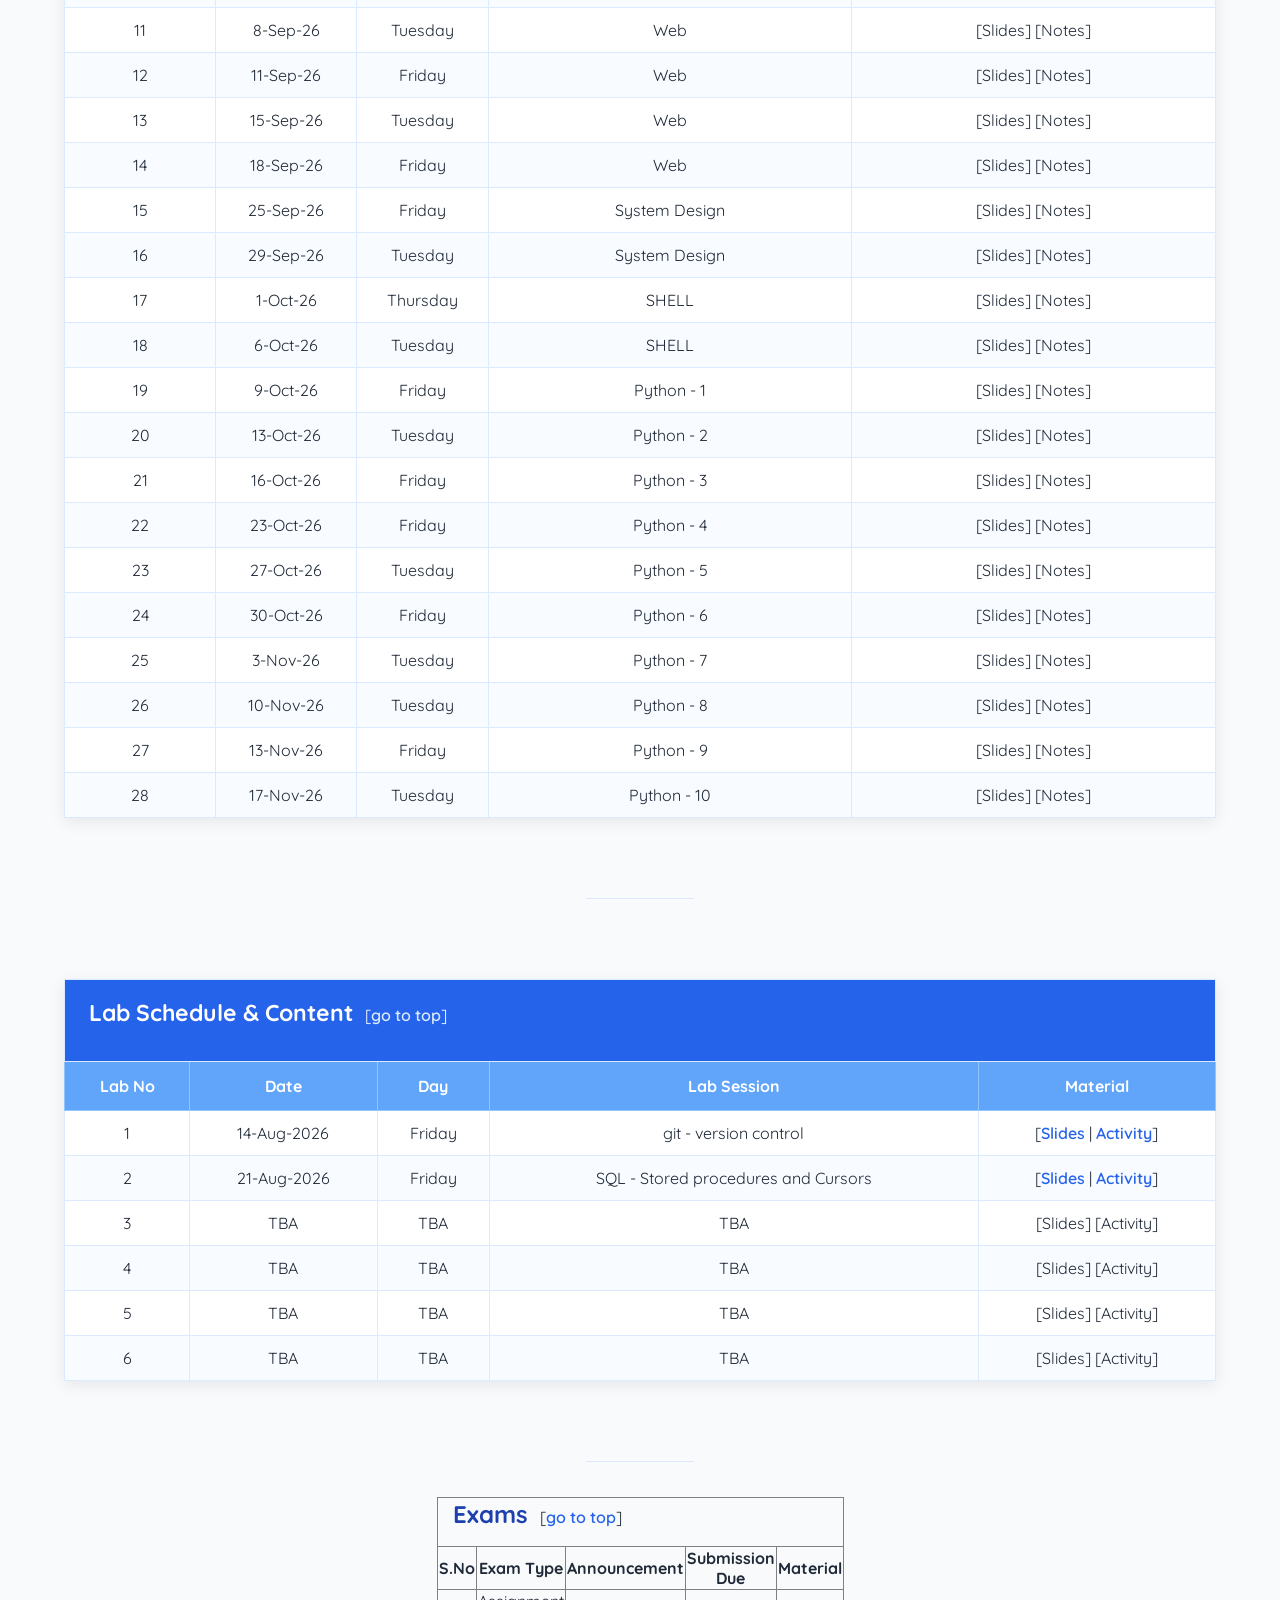
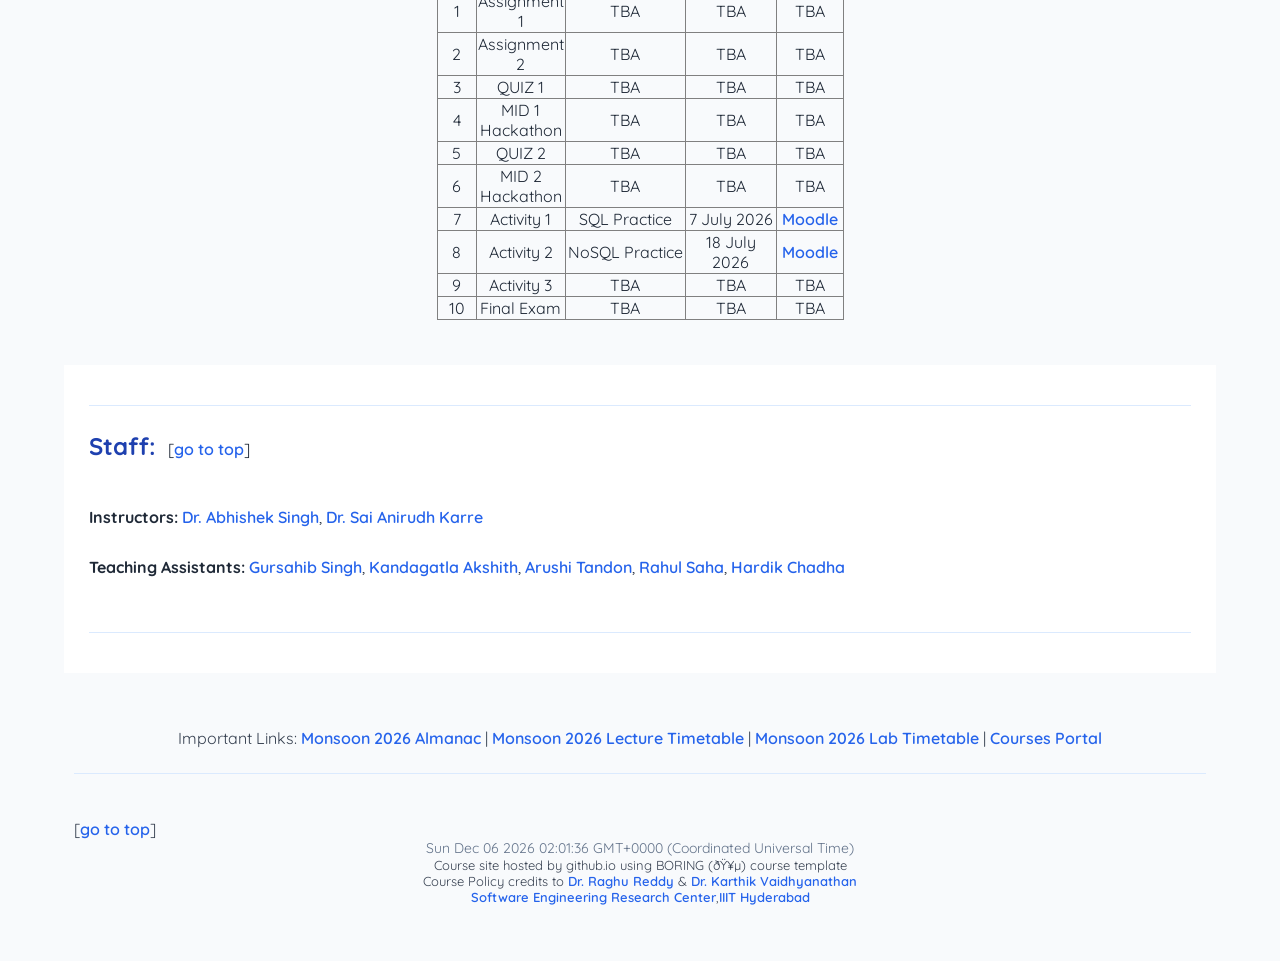
==== commit 6d37d17d: "Refactor CSS styles in ssdcoursepage.html Updated styles for improved layout and readability." ====
--- a/ssdcoursepage.html
+++ b/ssdcoursepage.html
@@ -3,21 +3,309 @@
 <link rel="stylesheet" href="https://fonts.googleapis.com/css?family=Quicksand">
 <link href="https://cdn.jsdelivr.net/npm/bootstrap@4.6.1/dist/css/bootstrap.min.css" rel="stylesheet" integrity="sha256-DF7Zhf293AJxJNTmh5zhoYYIMs2oXitRfBjY+9L//AY=" crossorigin="anonymous">
 <style>
-body {font-family: Quicksand; font-size: 20px; color:#333}
-        table
-        {
-            font-family: Quicksand; font-size:20px; color:#333;
-            border-collapse:collapse;
-            width:1000px;
-            padding:10px;
-            border-spacing:10px
-			
-        }
-
-	.light-text-row {
-        color: #ADADAD; 
+body {
+    font-family: Quicksand, Arial, sans-serif;
+    font-size: 18px;
+    color: #1f2937;
+    background-color: #f8fafc;
+    line-height: 1.6;
+    margin: 0;
+}
+
+
+/* =========================
+   COURSE HEADER
+   ========================= */
+
+body > table:first-of-type {
+    width: 100% !important;
+    background-color: #2563eb;
+    color: white;
+    border-collapse: collapse;
+    margin: 0 auto;
+}
+
+#home {
+    color: white;
+    font-size: 38px;
+    font-weight: 700;
+    margin: 20px 0 10px;
+}
+
+body > table:first-of-type h3 {
+    color: #dbeafe;
+    font-weight: 400;
+    margin: 5px;
+}
+
+
+/* =========================
+   NAVIGATION
+   ========================= */
+
+body > table:first-of-type tr:nth-child(2) {
+    background-color: #3b82f6;
+}
+
+body > table:first-of-type tr:nth-child(2) td {
+    text-align: center;
+    padding: 15px;
+}
+
+body > table:first-of-type tr:nth-child(2) a {
+    color: white;
+    text-decoration: none;
+    font-weight: 600;
+    margin: 0 6px;
+}
+
+body > table:first-of-type tr:nth-child(2) a:hover {
+    color: #dbeafe;
+    text-decoration: underline;
+}
+
+
+/* =========================
+   CONTENT
+   ========================= */
+
+body > table:first-of-type tr:nth-child(n+3) td {
+    padding: 30px 8%;
+    color: #1f2937;
+}
+
+body > table:first-of-type p,
+body > table:first-of-type li {
+    color: #1f2937;
+}
+
+body > table:first-of-type ul {
+    padding-left: 25px;
+}
+
+body > table:first-of-type li {
+    margin-bottom: 15px;
+}
+
+
+/* Section headings */
+
+b[id] {
+    color: #1e40af;
+    font-size: 24px;
+}
+
+
+/* =========================
+   LINKS
+   ========================= */
+
+a {
+    color: #2563eb;
+    font-weight: 600;
+    text-decoration: none;
+}
+
+a:hover {
+    color: #1d4ed8;
+    text-decoration: underline;
+}
+
+
+/* =========================
+   GRADING TABLE
+   ========================= */
+
+body > table:first-of-type table {
+    width: 70%;
+    border-collapse: collapse;
+    margin: 25px auto;
+    background-color: white;
+}
+
+body > table:first-of-type table th {
+    background-color: #60a5fa;
+    color: white;
+    padding: 12px;
+    border: 1px solid #93c5fd;
+}
+
+body > table:first-of-type table td {
+    color: #1f2937;
+    padding: 10px;
+    border: 1px solid #dbeafe;
+    text-align: center;
+}
+
+body > table:first-of-type table tr:nth-child(even) td {
+    background-color: #eff6ff;
+}
+
+
+/* =========================
+   LECTURE / LAB / EXAM TABLES
+   ========================= */
+
+.tg {
+    width: 90% !important;
+    max-width: 1200px;
+    margin: 45px auto !important;
+    border-collapse: collapse;
+    background-color: white;
+    box-shadow: 0 4px 15px rgba(0, 0, 0, 0.08);
+}
+
+
+/* Section title */
+
+.tg td[colspan="5"] {
+    background-color: #2563eb;
+    color: white;
+    padding: 18px;
+}
+
+.tg td[colspan="5"] b {
+    color: white;
+    font-size: 23px;
+}
+
+.tg td[colspan="5"] a {
+    color: #dbeafe;
+}
+
+
+/* Table headings */
+
+.tg th {
+    background-color: #60a5fa;
+    color: white;
+    padding: 14px 10px;
+    border: 1px solid #93c5fd;
+}
+
+
+/* Table cells */
+
+.tg td {
+    color: #1f2937;
+    background-color: white;
+    padding: 12px 10px;
+    border: 1px solid #dbeafe;
+}
+
+
+/* Alternate rows */
+
+.tg tr:nth-child(even) td {
+    background-color: #f8fbff;
+}
+
+
+/* Hover */
+
+.tg tr:hover td {
+    background-color: #eff6ff;
+}
+
+
+/* =========================
+   STAFF
+   ========================= */
+
+body > table:nth-last-of-type(2) {
+    width: 90% !important;
+    max-width: 1200px;
+    margin: 45px auto;
+    background-color: white;
+}
+
+body > table:nth-last-of-type(2) td {
+    padding: 15px 25px;
+    color: #1f2937;
+}
+
+
+/* =========================
+   FOOTER
+   ========================= */
+
+body > table:last-of-type {
+    width: 90% !important;
+    max-width: 1200px;
+    margin: 30px auto;
+}
+
+body > table:last-of-type td {
+    color: #374151;
+    padding: 10px;
+}
+
+#txt {
+    color: #64748b;
+    font-size: 14px;
+}
+
+
+/* =========================
+   HORIZONTAL LINES
+   ========================= */
+
+hr {
+    border: 0;
+    border-top: 1px solid #dbeafe;
+    margin: 25px 0;
+}
+
+
+/* =========================
+   MOBILE
+   ========================= */
+
+@media (max-width: 768px) {
+
+    #home {
+        font-size: 28px;
     }
 
+    body > table:first-of-type tr:nth-child(2) td {
+        line-height: 2.2;
+    }
+
+    body > table:first-of-type tr:nth-child(2) a {
+        display: inline-block;
+        margin: 4px;
+    }
+
+    .tg {
+        width: 95% !important;
+        font-size: 13px;
+    }
+
+    .tg th,
+    .tg td {
+        padding: 8px 6px;
+    }
+
+    body > table:first-of-type table {
+        width: 100%;
+    }
+}
+
+
+@media (max-width: 500px) {
+
+    #home {
+        font-size: 23px;
+    }
+
+    body > table:first-of-type h3 {
+        font-size: 16px;
+    }
+
+    .tg {
+        font-size: 11px;
+    }
+}
 </style>
 
 
